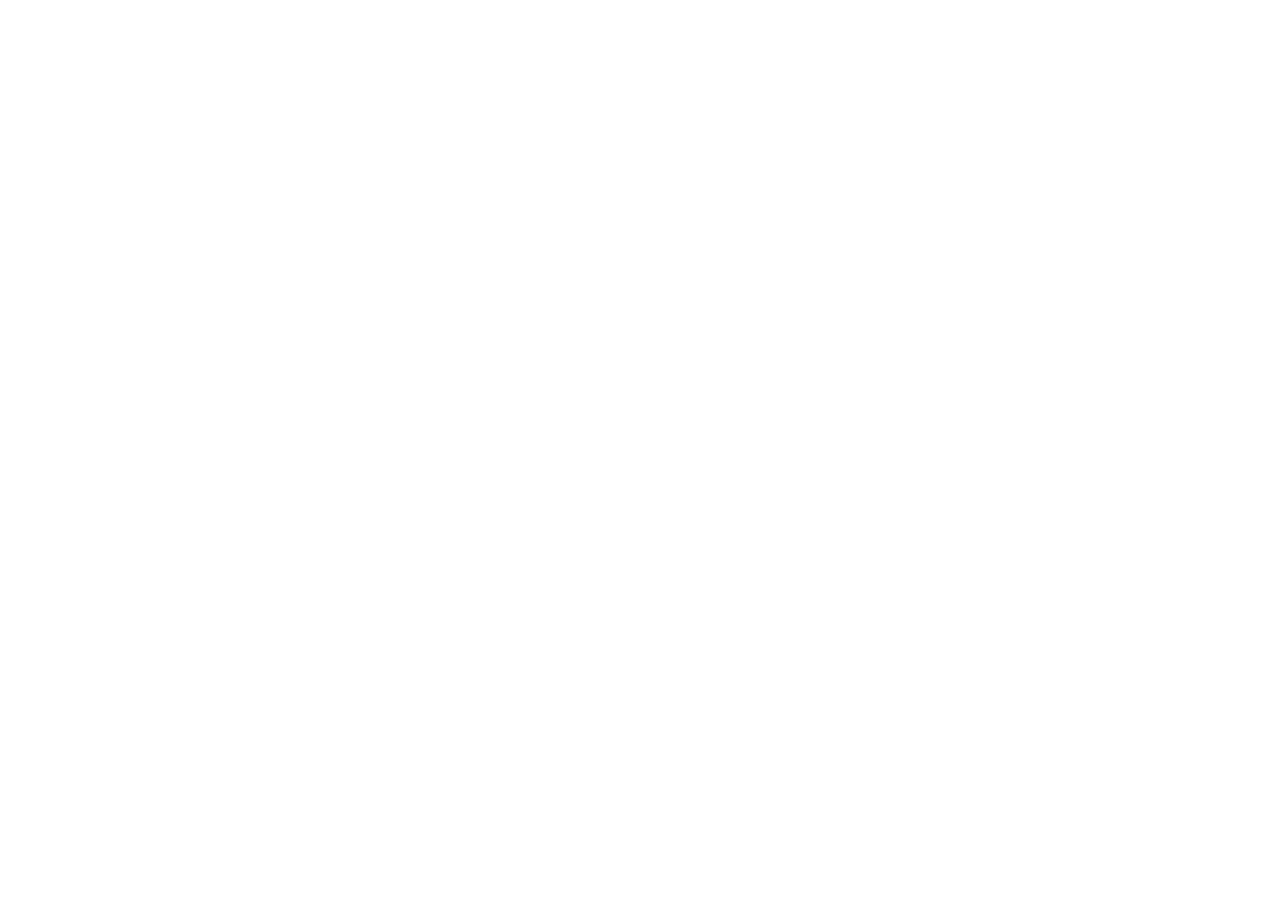
==== minesweeper/index.html @ f18a4e19 "init: start minesweeper" ====
<!DOCTYPE html>
<html lang="en">
<head>
  <meta charset="UTF-8">
  <meta http-equiv="X-UA-Compatible" content="IE=edge">
  <meta name="viewport" content="width=device-width, initial-scale=1.0">
  <link rel="stylesheet" href="style.css">
  <link class="flav" rel="icon" href="">
  <title>Minesweeper</title>
</head>
<body>
  <script src="index.js"></script>
</body>
</html>
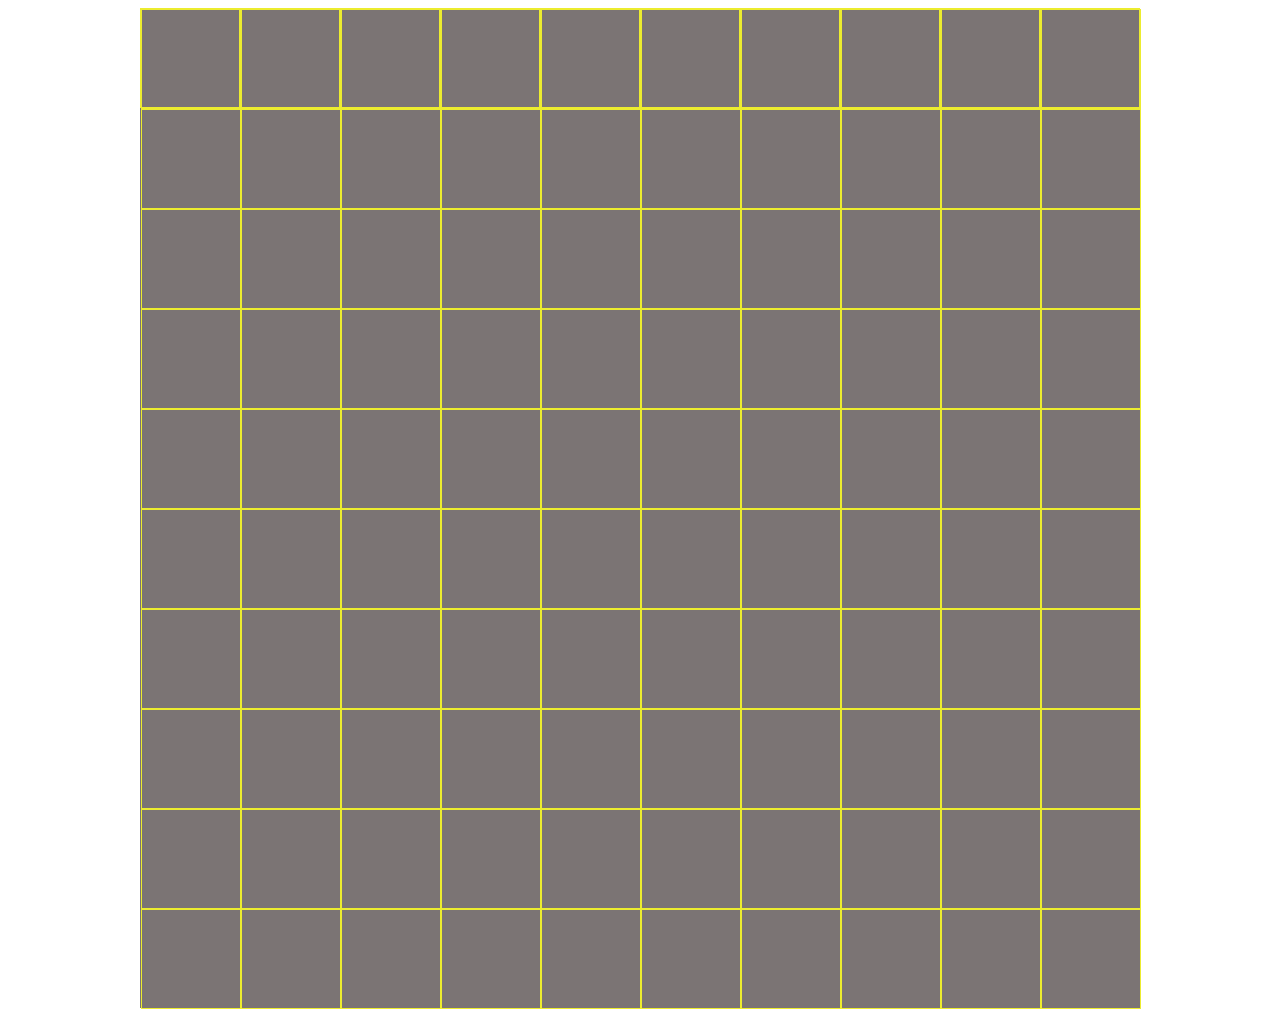
==== commit 8d00664b: "feat: add fild with mines" ====
--- a/minesweeper/index.html
+++ b/minesweeper/index.html
@@ -9,6 +9,6 @@
   <title>Minesweeper</title>
 </head>
 <body>
-  <script src="index.js"></script>
+  <script src="index.js" type="module"></script>
 </body>
 </html>
--- a/minesweeper/style.css
+++ b/minesweeper/style.css
@@ -0,0 +1,20 @@
+body {
+  display: flex;
+  align-items: center;
+  justify-content: center;
+}
+
+.game {
+  width: 1000px;
+  height: 1000px;
+  background: #7b7474;
+  display: flex;
+  flex-direction: row;
+  flex-wrap: wrap;
+}
+
+.square {
+  width: 98px;
+  height: 98px;
+  border: solid 1px #ecec2f;
+}
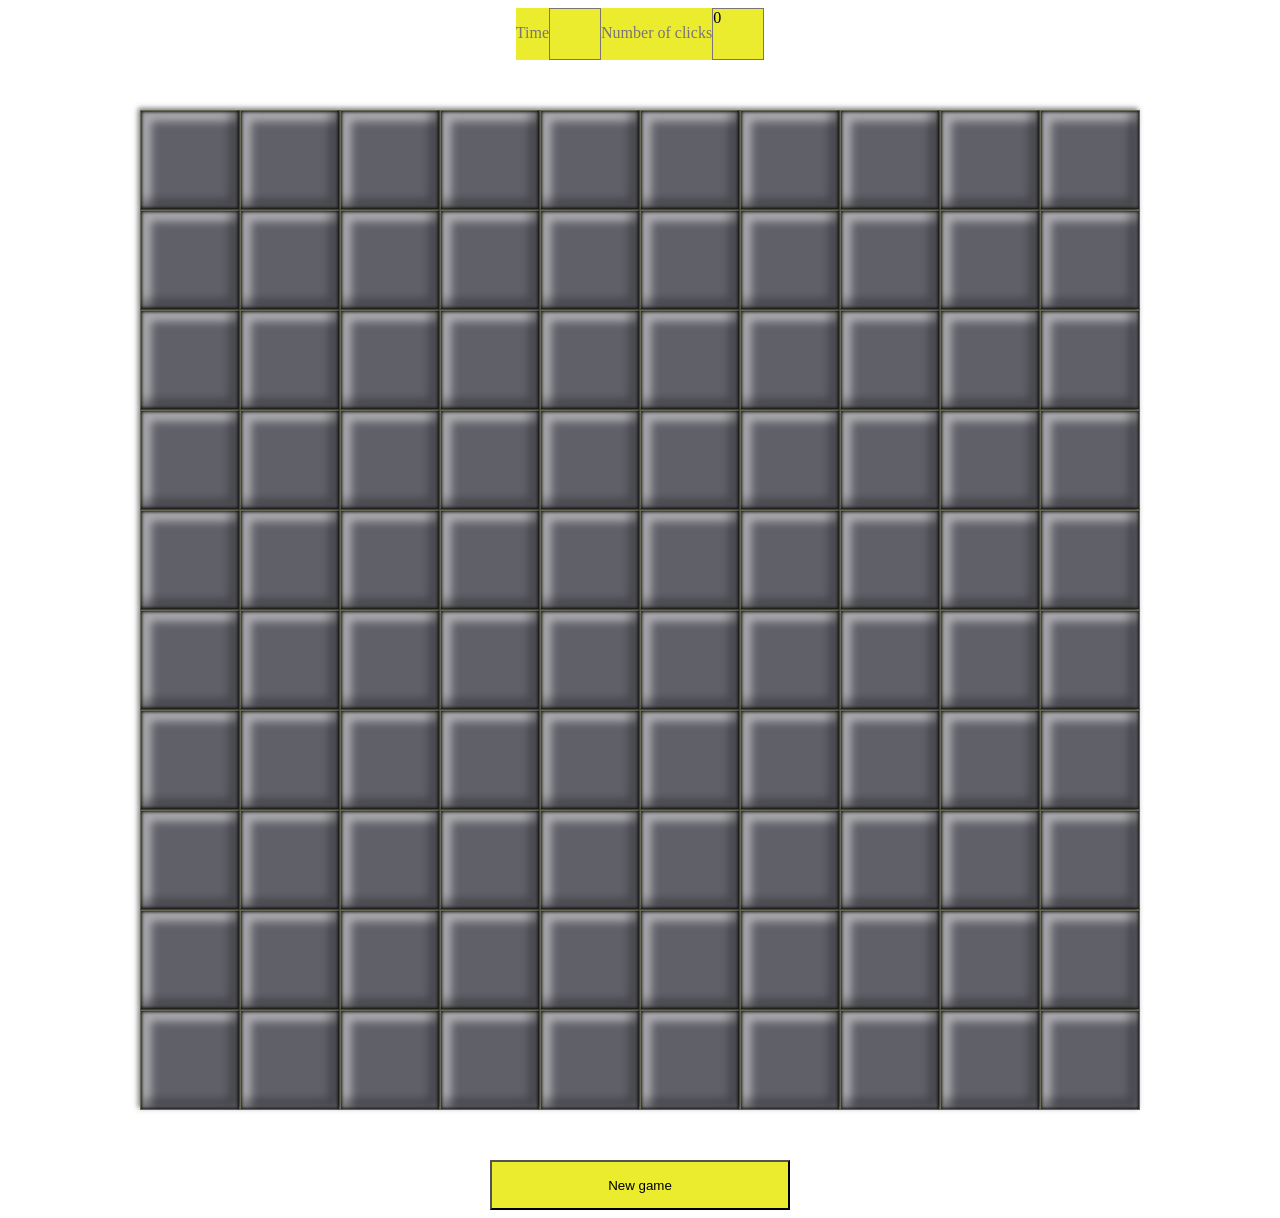
==== commit 98a0b3e4: "feat: add flags" ====
--- a/minesweeper/index.html
+++ b/minesweeper/index.html
@@ -5,8 +5,8 @@
   <meta http-equiv="X-UA-Compatible" content="IE=edge">
   <meta name="viewport" content="width=device-width, initial-scale=1.0">
   <link rel="stylesheet" href="style.css">
-  <link class="flav" rel="icon" href="">
-  <title>Minesweeper</title>
+  <link class="flav" rel="icon" href="./assets/mine.svg">
+  <title>minesweeper</title>
 </head>
 <body>
   <script src="index.js" type="module"></script>
--- a/minesweeper/style.css
+++ b/minesweeper/style.css
@@ -1,20 +1,85 @@
 body {
   display: flex;
+  flex-direction: column;
   align-items: center;
-  justify-content: center;
+  row-gap: 50px;
+}
+
+.character {
+  display: flex;
+  flex-direction: row;
+  background: #ecec2f;
+}
+
+.time-text,
+.move-text {
+  color: #7b7474;
+}
+
+.time,
+.move {
+  width: 50px;
+  height: 50px;
+  border: solid 1px #7b7474;
 }
 
 .game {
   width: 1000px;
   height: 1000px;
-  background: #7b7474;
+  background: #606069;
   display: flex;
-  flex-direction: row;
+  flex-direction: column;
   flex-wrap: wrap;
+}
+
+.line {
+  width: 98px;
 }
 
 .square {
   width: 98px;
   height: 98px;
-  border: solid 1px #ecec2f;
+  border: solid 1px #686855;
+  /* border-radius: 5px; */
+  box-shadow:
+    inset 0 0 3px 1px rgba(0, 0, 0, .8),
+    inset rgba(0, 0, 0, .3) -5px -5px 8px 5px,
+    inset rgba(255, 255, 255, .5) 5px 5px 8px 5px,
+    1px 1px 1px rgba(255, 255, 255, .1),
+    -2px -2px 5px rgba(0, 0, 0, .5);
+  display: flex;
+  flex-direction: row;
+  align-items: center;
+  justify-content: center;
+  font-size: 30px;
+  font-weight: 800;
+}
+
+.open {
+  background: #bdb5b5;
+  /* border: solid 1px #bdb5b5; */
+  box-shadow: none;
+}
+
+.green {
+  color: #319b18;;
+}
+
+.blue {
+  color: #3f2eda;
+}
+
+.red {
+  color: #a52034;
+}
+
+.flag {
+  background: url('./assets/flag.svg');
+  background-size: contain;
+}
+
+.restart {
+  width: 300px;
+  height: 50px;
+  background: #ecec2f;
 }
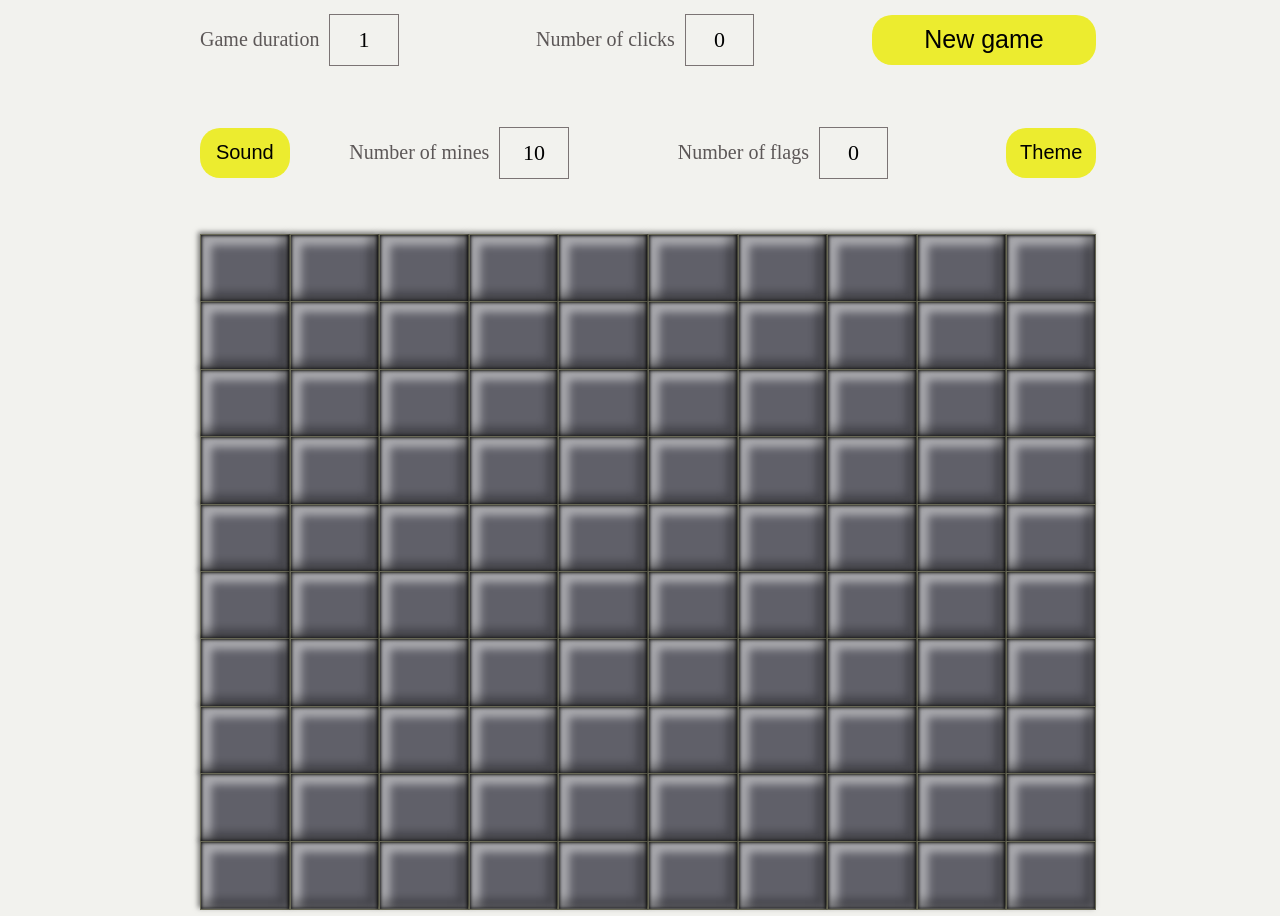
==== commit ab5e0d98: "feat: add swith theme" ====
--- a/minesweeper/index.html
+++ b/minesweeper/index.html
@@ -5,6 +5,7 @@
   <meta http-equiv="X-UA-Compatible" content="IE=edge">
   <meta name="viewport" content="width=device-width, initial-scale=1.0">
   <link rel="stylesheet" href="style.css">
+  <link rel="stylesheet" href="light.css" id="theme-link">
   <link class="flav" rel="icon" href="./assets/mine.svg">
   <title>minesweeper</title>
 </head>
--- a/minesweeper/style.css
+++ b/minesweeper/style.css
@@ -1,4 +1,6 @@
 body {
+  width: 100vw;
+  height: 100vh;
   display: flex;
   flex-direction: column;
   align-items: center;
@@ -6,26 +8,74 @@
 }
 
 .character {
-  display: flex;
-  flex-direction: row;
-  background: #ecec2f;
+  width: 70%;
+  display: flex;
+  flex-direction: row;
+  align-items: center;
+  justify-content: space-between;
+  /* column-gap: 10px; */
+  /* background: #ecec2f; */
+}
+
+.time-container {
+  width: 30%;
+  display: flex;
+  flex-direction: row;
+  align-items: center;
+  column-gap: 10px;
 }
 
 .time-text,
 .move-text {
-  color: #7b7474;
+  font-size: 20px;
+  cursor: default;
 }
 
 .time,
-.move {
-  width: 50px;
-  height: 50px;
-  border: solid 1px #7b7474;
+.move,
+.mine,
+.flag-number {
+  width: 25%;
+  height: 50px;
+  display: flex;
+  align-items: center;
+  justify-content: center;
+  font-size: 22px;
+  cursor: default;
+}
+
+.restart {
+  width: 25%;
+  height: 50px;
+  background: #ecec2f;
+  border: none;
+  border-radius: 20px;
+  font-size: 25px;
+  cursor: pointer;
+  transition: background-color 0.4s;
+}
+
+.restart:hover {
+  background: #dddda2;
+  transition: background-color 0.2s;
+}
+
+.remark {
+  display: none;
+  flex-direction: row;
+  align-items: center;
+  justify-content: center;
+  width: 300px;
+  height: 50px;
+  background: #ecec2f;
+  font-size: 25px;
+  border-radius: 20px;
 }
 
 .game {
-  width: 1000px;
-  height: 1000px;
+  width: 70%;
+  /* height: 80%; */
+  aspect-ratio: 1000/1000;
   background: #606069;
   display: flex;
   flex-direction: column;
@@ -33,12 +83,16 @@
 }
 
 .line {
-  width: 98px;
+  width: 100%;
+  height: 10%;
+  display: flex;
+  flex-wrap: nowrap;
+  flex-direction: row;
 }
 
 .square {
-  width: 98px;
-  height: 98px;
+  width: 100%;
+  height: 100%;
   border: solid 1px #686855;
   /* border-radius: 5px; */
   box-shadow:
@@ -53,16 +107,21 @@
   justify-content: center;
   font-size: 30px;
   font-weight: 800;
+  background: no-repeat;
+    background-position: center;
 }
 
 .open {
   background: #bdb5b5;
+  /* background: no-repeat; */
+  background-position: center;
   /* border: solid 1px #bdb5b5; */
   box-shadow: none;
 }
 
 .green {
-  color: #319b18;;
+  color: #319b18;
+  ;
 }
 
 .blue {
@@ -78,8 +137,83 @@
   background-size: contain;
 }
 
-.restart {
-  width: 300px;
-  height: 50px;
-  background: #ecec2f;
+.sound {
+  width: 10%;
+  height: 50px;
+  background: #ecec2f;
+  border: none;
+  border-radius: 20px;
+  font-size: 20px;
+  cursor: pointer;
+  transition: background-color 0.4s;
+}
+
+.sound:hover {
+  background: #dddda2;
+  transition: background-color 0.2s;
+}
+
+.theme {
+  width: 10%;
+  height: 50px;
+  background: #ecec2f;
+  border: none;
+  border-radius: 20px;
+  font-size: 20px;
+  cursor: pointer;
+  transition: background-color 0.4s;
+}
+
+.theme:hover {
+  background: #dddda2;
+  transition: background-color 0.2s;
+
+}
+
+@media (max-width: 1000px) {
+
+  .theme {
+    font-size: 15px;
+  }
+
+  .sound {
+    font-size: 15px;
+  }
+
+}
+
+@media (max-width: 800px) {
+
+  .theme {
+    font-size: 10px;
+  }
+
+  .sound {
+    font-size: 10px;
+  }
+
+  .restart {
+    font-size: 15px;
+  }
+
+  .time,
+  .move,
+  .mine,
+  .flag-number {
+    font-size: 18px;
+  }
+
+
+}
+
+@media (max-width: 550px) {
+
+  .theme {
+    font-size: 8px;
+  }
+
+  .sound {
+    font-size: 8px;
+  }
+
 }
--- a/minesweeper/light.css
+++ b/minesweeper/light.css
@@ -0,0 +1,15 @@
+body {
+  background: rgb(242, 242, 238);
+}
+
+.time-text,
+.move-text {
+  color: #5c5757;
+}
+
+.time,
+.move,
+.mine,
+.flag-number {
+  border: solid 1px #7b7474;
+}
